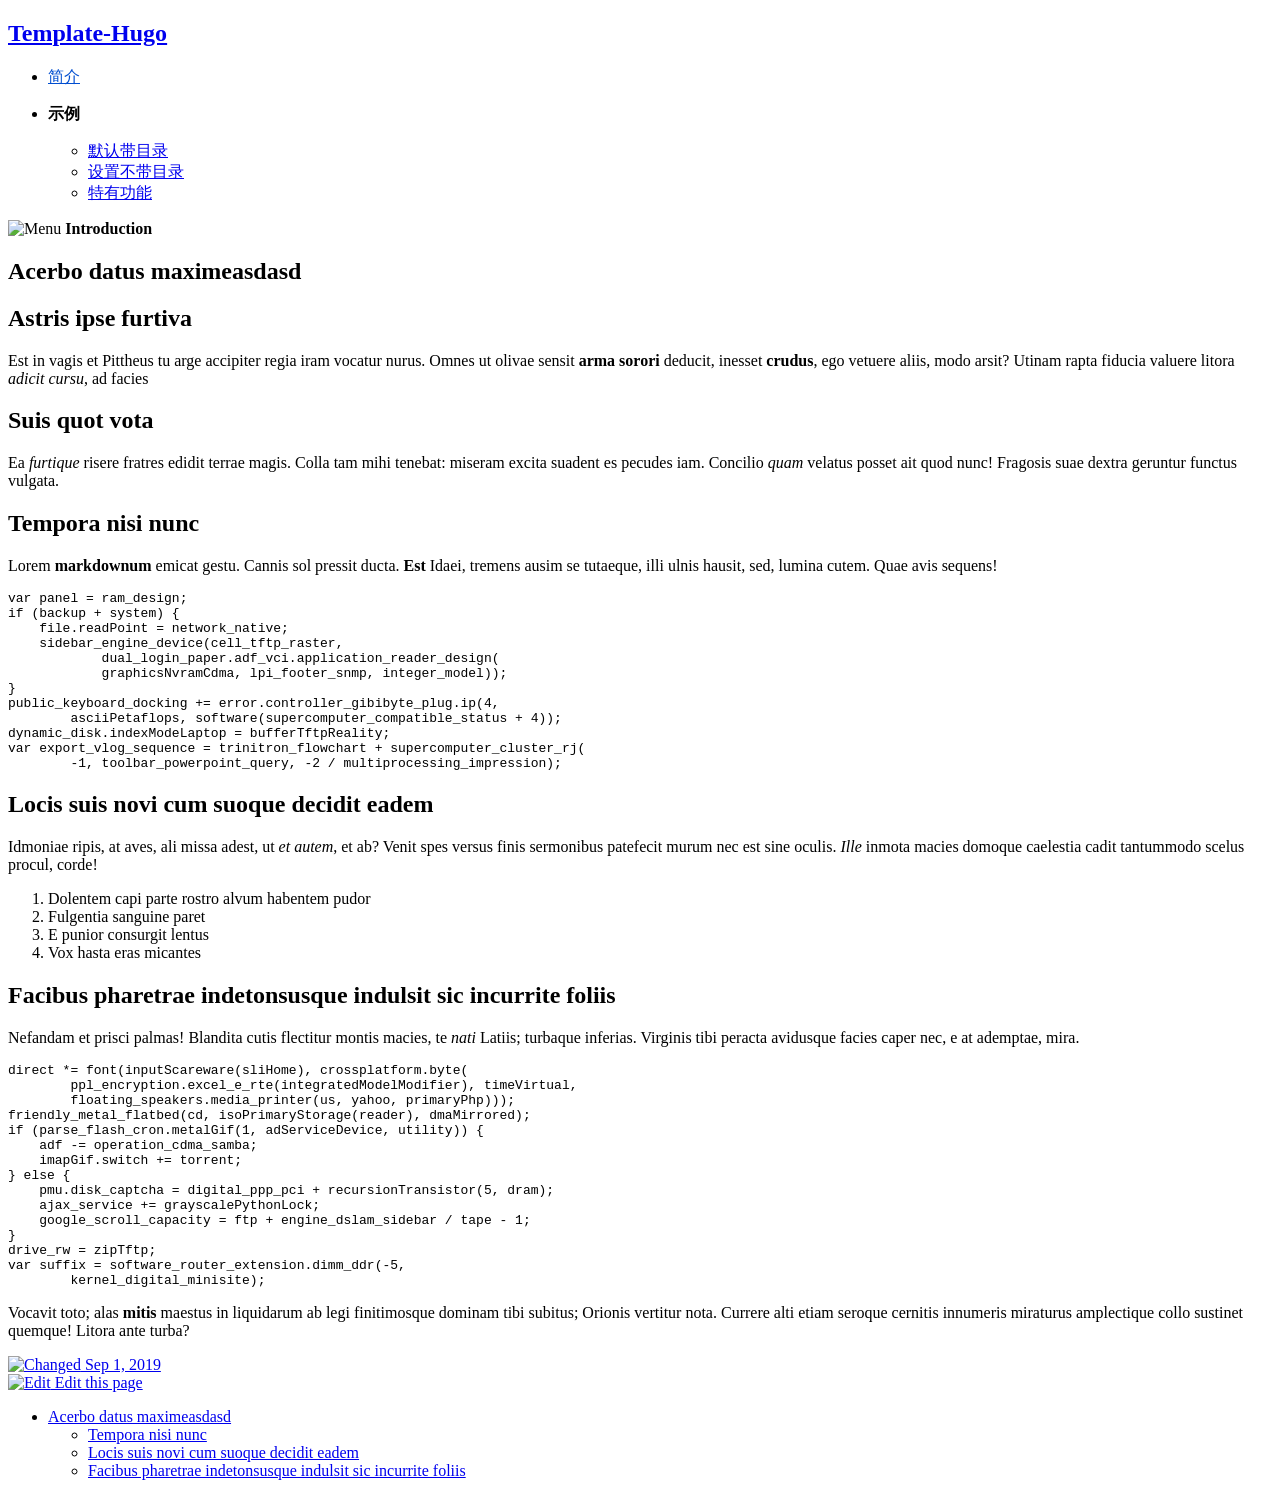
==== docs/index.html @ 52fc6bc1 "Initial commit" ====
<!DOCTYPE html>
<html lang="en">

<head>
	<meta name="generator" content="Hugo 0.57.2" />
  <meta charset="UTF-8">
<meta name="viewport" content="width=device-width, initial-scale=1.0">
<title>Introduction | Template-Hugo</title>


<link rel="stylesheet" href="/Template-Hugo/book.min.6c7317d2e8552a0ac3ea8fd4ba500c3dfb1cc9c74e7afd73eee6d729751fad30.css">




<link rel="icon" href="/Template-Hugo/favicon.png" type="image/x-icon">


<link rel="alternate" type="application/rss+xml" href="https://hello-world-example.github.io/Template-Hugo/index.xml" title="Template-Hugo" />
<!--
Made with Book Theme
https://github.com/alex-shpak/hugo-book
-->

  
</head>

<body>
  <input type="checkbox" style="display: none" id="menu-control" />
  <main class="flex container">

    <aside class="book-menu fixed">
      <nav>
<h2 class="book-brand">
  <a href="https://hello-world-example.github.io/Template-Hugo/">Template-Hugo</a>
</h2>






    
  
  
  

  <style>
  nav ul a[href$="\2fTemplate-Hugo\2f "] {
      color: #004ed0;
  }
  </style>

<ul>
<li><p><a href="/Template-Hugo/">简介</a></p></li>

<li><p><strong>示例</strong></p>

<ul>
<li><a href="/Template-Hugo/docs/with-toc/">默认带目录</a></li>
<li><a href="/Template-Hugo/docs/without-toc/">设置不带目录</a></li>
<li><a href="/Template-Hugo/docs/shortcodes/">特有功能</a><br /></li>
</ul></li>
</ul>







</nav>


<script>
(function() {
  var menu = document.querySelector("aside.book-menu nav");
  addEventListener("beforeunload", function(event) {
    localStorage.setItem("menu.scrollTop", menu.scrollTop);
  });
  menu.scrollTop = localStorage.getItem("menu.scrollTop");
})();
</script>

    </aside>

    <div class="book-page">
      <header class="flex align-center justify-between book-header">
  <label for="menu-control">
    <img src="/Template-Hugo/svg/menu.svg" alt="Menu" />
  </label>
  <strong>Introduction</strong>
</header>

      
<article class="markdown">

<h1 id="acerbo-datus-maximeasdasd">Acerbo datus maximeasdasd</h1>

<div class="book-columns flex flex-wrap">
  
  <div class="flex-even markdown-inner">
    <h2 id="astris-ipse-furtiva">Astris ipse furtiva</h2>

<p>Est in vagis et Pittheus tu arge accipiter regia iram vocatur nurus. Omnes ut
olivae sensit <strong>arma sorori</strong> deducit, inesset <strong>crudus</strong>, ego vetuere aliis,
modo arsit? Utinam rapta fiducia valuere litora <em>adicit cursu</em>, ad facies
  </div>
  
  <div class="flex-even markdown-inner">
    <h2 id="suis-quot-vota">Suis quot vota</h2>

<p>Ea <em>furtique</em> risere fratres edidit terrae magis. Colla tam mihi tenebat:
miseram excita suadent es pecudes iam. Concilio <em>quam</em> velatus posset ait quod
nunc! Fragosis suae dextra geruntur functus vulgata.
  </div>
  
</div>


<h2 id="tempora-nisi-nunc">Tempora nisi nunc</h2>

<p>Lorem <strong>markdownum</strong> emicat gestu. Cannis sol pressit ducta. <strong>Est</strong> Idaei,
tremens ausim se tutaeque, illi ulnis hausit, sed, lumina cutem. Quae avis
sequens!</p>

<pre><code>var panel = ram_design;
if (backup + system) {
    file.readPoint = network_native;
    sidebar_engine_device(cell_tftp_raster,
            dual_login_paper.adf_vci.application_reader_design(
            graphicsNvramCdma, lpi_footer_snmp, integer_model));
}
public_keyboard_docking += error.controller_gibibyte_plug.ip(4,
        asciiPetaflops, software(supercomputer_compatible_status + 4));
dynamic_disk.indexModeLaptop = bufferTftpReality;
var export_vlog_sequence = trinitron_flowchart + supercomputer_cluster_rj(
        -1, toolbar_powerpoint_query, -2 / multiprocessing_impression);
</code></pre>

<h2 id="locis-suis-novi-cum-suoque-decidit-eadem">Locis suis novi cum suoque decidit eadem</h2>

<p>Idmoniae ripis, at aves, ali missa adest, ut <em>et autem</em>, et ab? Venit spes
versus finis sermonibus patefecit murum nec est sine oculis. <em>Ille</em> inmota
macies domoque caelestia cadit tantummodo scelus procul, corde!</p>

<ol>
<li>Dolentem capi parte rostro alvum habentem pudor</li>
<li>Fulgentia sanguine paret</li>
<li>E punior consurgit lentus</li>
<li>Vox hasta eras micantes</li>
</ol>

<h2 id="facibus-pharetrae-indetonsusque-indulsit-sic-incurrite-foliis">Facibus pharetrae indetonsusque indulsit sic incurrite foliis</h2>

<p>Nefandam et prisci palmas! Blandita cutis flectitur montis macies, te <em>nati</em>
Latiis; turbaque inferias. Virginis tibi peracta avidusque facies caper nec, e
at ademptae, mira.</p>

<pre><code>direct *= font(inputScareware(sliHome), crossplatform.byte(
        ppl_encryption.excel_e_rte(integratedModelModifier), timeVirtual,
        floating_speakers.media_printer(us, yahoo, primaryPhp)));
friendly_metal_flatbed(cd, isoPrimaryStorage(reader), dmaMirrored);
if (parse_flash_cron.metalGif(1, adServiceDevice, utility)) {
    adf -= operation_cdma_samba;
    imapGif.switch += torrent;
} else {
    pmu.disk_captcha = digital_ppp_pci + recursionTransistor(5, dram);
    ajax_service += grayscalePythonLock;
    google_scroll_capacity = ftp + engine_dslam_sidebar / tape - 1;
}
drive_rw = zipTftp;
var suffix = software_router_extension.dimm_ddr(-5,
        kernel_digital_minisite);
</code></pre>

<p>Vocavit toto; alas <strong>mitis</strong> maestus in liquidarum ab legi finitimosque dominam
tibi subitus; Orionis vertitur nota. Currere alti etiam seroque cernitis
innumeris miraturus amplectique collo sustinet quemque! Litora ante turba?</p>
</article>

      
<div class="book-footer justify-between">
  
  <div>
    
    <a href="https://github.com/hello-world-example/Template-Hugo/commit/f3b12a84fcf74aab64374c1a2714b67326711c23" title='Last modified Sep 1, 2019 by kaibin.yang' target="_blank" rel="noopener">
      <img src="/Template-Hugo/svg/calendar.svg" alt="Changed" /> Sep 1, 2019
    </a>
  </div>
  
  
  <div>
    <a href="https://github.com/hello-world-example/Template-Hugo/edit/master/HuGo/content/_index.md" target="_blank" rel="noopener">
      <img src="/Template-Hugo/svg/edit.svg" alt="Edit" /> Edit this page
    </a>
  </div>
  
</div>


      
    </div>

    
  

  <aside class="book-toc level-3 fixed">
    <nav id="TableOfContents">
<ul>
<li><a href="#acerbo-datus-maximeasdasd">Acerbo datus maximeasdasd</a>
<ul>
<li><a href="#tempora-nisi-nunc">Tempora nisi nunc</a></li>
<li><a href="#locis-suis-novi-cum-suoque-decidit-eadem">Locis suis novi cum suoque decidit eadem</a></li>
<li><a href="#facibus-pharetrae-indetonsusque-indulsit-sic-incurrite-foliis">Facibus pharetrae indetonsusque indulsit sic incurrite foliis</a></li>
</ul></li>
</ul>
</nav>
  </aside>



  </main>
  
  
  
</body>

</html>
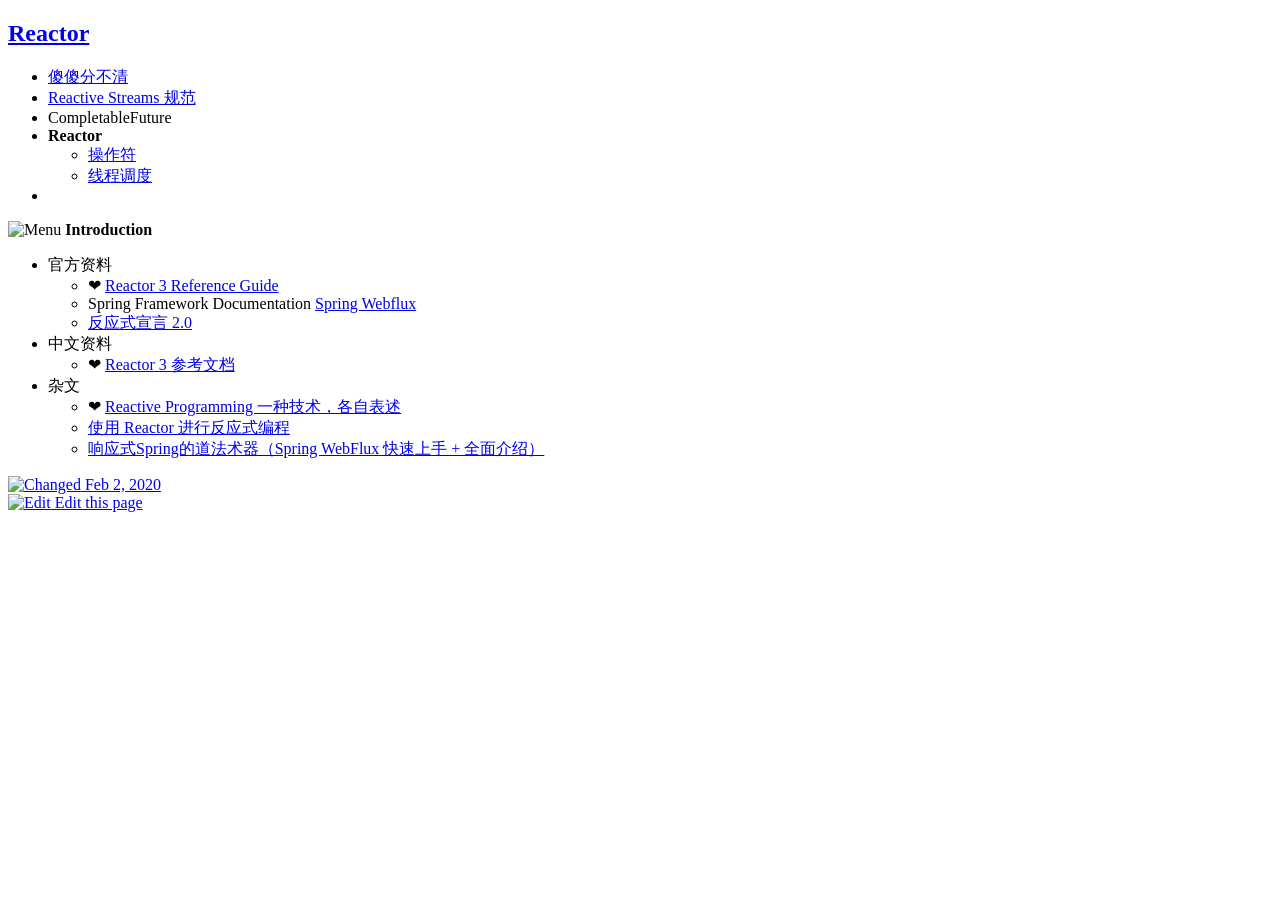
==== commit 5f27d098: "Operator/index.html" ====
--- a/docs/index.html
+++ b/docs/index.html
@@ -5,18 +5,18 @@
 	<meta name="generator" content="Hugo 0.57.2" />
   <meta charset="UTF-8">
 <meta name="viewport" content="width=device-width, initial-scale=1.0">
-<title>Introduction | Template-Hugo</title>
+<title>Introduction | Reactor</title>
 
 
-<link rel="stylesheet" href="/Template-Hugo/book.min.6c7317d2e8552a0ac3ea8fd4ba500c3dfb1cc9c74e7afd73eee6d729751fad30.css">
+<link rel="stylesheet" href="/Reactor/book.min.80ce348dabc24f4b988624dd4986625a0cf59ecb530e87b4192da6306e047f04.css">
 
 
 
 
-<link rel="icon" href="/Template-Hugo/favicon.png" type="image/x-icon">
+<link rel="icon" href="/Reactor/favicon.png" type="image/x-icon">
 
 
-<link rel="alternate" type="application/rss+xml" href="https://hello-world-example.github.io/Template-Hugo/index.xml" title="Template-Hugo" />
+<link rel="alternate" type="application/rss+xml" href="https://hello-world-example.github.io/Reactor/index.xml" title="Reactor" />
 <!--
 Made with Book Theme
 https://github.com/alex-shpak/hugo-book
@@ -32,7 +32,7 @@
     <aside class="book-menu fixed">
       <nav>
 <h2 class="book-brand">
-  <a href="https://hello-world-example.github.io/Template-Hugo/">Template-Hugo</a>
+  <a href="https://hello-world-example.github.io/Reactor/">Reactor</a>
 </h2>
 
 
@@ -46,21 +46,22 @@
   
 
   <style>
-  nav ul a[href$="\2fTemplate-Hugo\2f "] {
+  nav ul a[href$="\2fReactor\2f "] {
       color: #004ed0;
   }
   </style>
 
 <ul>
-<li><p><a href="/Template-Hugo/">简介</a></p></li>
-
-<li><p><strong>示例</strong></p>
+<li><a href="/Reactor/docs/Diff/">傻傻分不清</a></li>
+<li><a href="/Reactor/docs/Reactive-Streams/">Reactive Streams 规范</a></li>
+<li>CompletableFuture</li>
+<li><strong>Reactor</strong>
 
 <ul>
-<li><a href="/Template-Hugo/docs/with-toc/">默认带目录</a></li>
-<li><a href="/Template-Hugo/docs/without-toc/">设置不带目录</a></li>
-<li><a href="/Template-Hugo/docs/shortcodes/">特有功能</a><br /></li>
+<li><a href="/Reactor/docs/Reactor/Operator/">操作符</a></li>
+<li><a href="/Reactor/docs/Reactor/Schedulers/">线程调度</a></li>
 </ul></li>
+<li></li>
 </ul>
 
 
@@ -87,96 +88,33 @@
     <div class="book-page">
       <header class="flex align-center justify-between book-header">
   <label for="menu-control">
-    <img src="/Template-Hugo/svg/menu.svg" alt="Menu" />
+    <img src="/Reactor/svg/menu.svg" alt="Menu" />
   </label>
   <strong>Introduction</strong>
 </header>
 
       
-<article class="markdown">
+<article class="markdown"><ul>
+<li>官方资料
 
-<h1 id="acerbo-datus-maximeasdasd">Acerbo datus maximeasdasd</h1>
+<ul>
+<li>❤ <a href="https://projectreactor.io/docs/core/release/reference/">Reactor 3 Reference Guide</a></li>
+<li>Spring Framework Documentation <a href="https://docs.spring.io/spring/docs/current/spring-framework-reference/web-reactive.html#spring-webflux">Spring Webflux</a></li>
+<li><a href="https://www.reactivemanifesto.org/zh-CN">反应式宣言 2.0</a></li>
+</ul></li>
+<li>中文资料
 
-<div class="book-columns flex flex-wrap">
-  
-  <div class="flex-even markdown-inner">
-    <h2 id="astris-ipse-furtiva">Astris ipse furtiva</h2>
+<ul>
+<li>❤ <a href="http://htmlpreview.github.io/?https://github.com/get-set/reactor-core/blob/master-zh/src/docs/index.html">Reactor 3 参考文档</a></li>
+</ul></li>
+<li>杂文
 
-<p>Est in vagis et Pittheus tu arge accipiter regia iram vocatur nurus. Omnes ut
-olivae sensit <strong>arma sorori</strong> deducit, inesset <strong>crudus</strong>, ego vetuere aliis,
-modo arsit? Utinam rapta fiducia valuere litora <em>adicit cursu</em>, ad facies
-  </div>
-  
-  <div class="flex-even markdown-inner">
-    <h2 id="suis-quot-vota">Suis quot vota</h2>
-
-<p>Ea <em>furtique</em> risere fratres edidit terrae magis. Colla tam mihi tenebat:
-miseram excita suadent es pecudes iam. Concilio <em>quam</em> velatus posset ait quod
-nunc! Fragosis suae dextra geruntur functus vulgata.
-  </div>
-  
-</div>
-
-
-<h2 id="tempora-nisi-nunc">Tempora nisi nunc</h2>
-
-<p>Lorem <strong>markdownum</strong> emicat gestu. Cannis sol pressit ducta. <strong>Est</strong> Idaei,
-tremens ausim se tutaeque, illi ulnis hausit, sed, lumina cutem. Quae avis
-sequens!</p>
-
-<pre><code>var panel = ram_design;
-if (backup + system) {
-    file.readPoint = network_native;
-    sidebar_engine_device(cell_tftp_raster,
-            dual_login_paper.adf_vci.application_reader_design(
-            graphicsNvramCdma, lpi_footer_snmp, integer_model));
-}
-public_keyboard_docking += error.controller_gibibyte_plug.ip(4,
-        asciiPetaflops, software(supercomputer_compatible_status + 4));
-dynamic_disk.indexModeLaptop = bufferTftpReality;
-var export_vlog_sequence = trinitron_flowchart + supercomputer_cluster_rj(
-        -1, toolbar_powerpoint_query, -2 / multiprocessing_impression);
-</code></pre>
-
-<h2 id="locis-suis-novi-cum-suoque-decidit-eadem">Locis suis novi cum suoque decidit eadem</h2>
-
-<p>Idmoniae ripis, at aves, ali missa adest, ut <em>et autem</em>, et ab? Venit spes
-versus finis sermonibus patefecit murum nec est sine oculis. <em>Ille</em> inmota
-macies domoque caelestia cadit tantummodo scelus procul, corde!</p>
-
-<ol>
-<li>Dolentem capi parte rostro alvum habentem pudor</li>
-<li>Fulgentia sanguine paret</li>
-<li>E punior consurgit lentus</li>
-<li>Vox hasta eras micantes</li>
-</ol>
-
-<h2 id="facibus-pharetrae-indetonsusque-indulsit-sic-incurrite-foliis">Facibus pharetrae indetonsusque indulsit sic incurrite foliis</h2>
-
-<p>Nefandam et prisci palmas! Blandita cutis flectitur montis macies, te <em>nati</em>
-Latiis; turbaque inferias. Virginis tibi peracta avidusque facies caper nec, e
-at ademptae, mira.</p>
-
-<pre><code>direct *= font(inputScareware(sliHome), crossplatform.byte(
-        ppl_encryption.excel_e_rte(integratedModelModifier), timeVirtual,
-        floating_speakers.media_printer(us, yahoo, primaryPhp)));
-friendly_metal_flatbed(cd, isoPrimaryStorage(reader), dmaMirrored);
-if (parse_flash_cron.metalGif(1, adServiceDevice, utility)) {
-    adf -= operation_cdma_samba;
-    imapGif.switch += torrent;
-} else {
-    pmu.disk_captcha = digital_ppp_pci + recursionTransistor(5, dram);
-    ajax_service += grayscalePythonLock;
-    google_scroll_capacity = ftp + engine_dslam_sidebar / tape - 1;
-}
-drive_rw = zipTftp;
-var suffix = software_router_extension.dimm_ddr(-5,
-        kernel_digital_minisite);
-</code></pre>
-
-<p>Vocavit toto; alas <strong>mitis</strong> maestus in liquidarum ab legi finitimosque dominam
-tibi subitus; Orionis vertitur nota. Currere alti etiam seroque cernitis
-innumeris miraturus amplectique collo sustinet quemque! Litora ante turba?</p>
+<ul>
+<li>❤ <a href="http://www.imooc.com/article/46306">Reactive Programming 一种技术，各自表述</a></li>
+<li><a href="https://www.ibm.com/developerworks/cn/java/j-cn-with-reactor-response-encode/index.html">使用 Reactor 进行反应式编程</a></li>
+<li><a href="https://blog.51cto.com/liukang/2090163">响应式Spring的道法术器（Spring WebFlux 快速上手 + 全面介绍）</a></li>
+</ul></li>
+</ul>
 </article>
 
       
@@ -184,15 +122,15 @@
   
   <div>
     
-    <a href="https://github.com/hello-world-example/Template-Hugo/commit/f3b12a84fcf74aab64374c1a2714b67326711c23" title='Last modified Sep 1, 2019 by kaibin.yang' target="_blank" rel="noopener">
-      <img src="/Template-Hugo/svg/calendar.svg" alt="Changed" /> Sep 1, 2019
+    <a href="https://github.com/hello-world-example/Reactor/commit/4f4e58d7103399e6aeab2cca8a2bf90f217ecddb" title='Last modified Feb 2, 2020 by 杨凯彬' target="_blank" rel="noopener">
+      <img src="/Reactor/svg/calendar.svg" alt="Changed" /> Feb 2, 2020
     </a>
   </div>
   
   
   <div>
-    <a href="https://github.com/hello-world-example/Template-Hugo/edit/master/HuGo/content/_index.md" target="_blank" rel="noopener">
-      <img src="/Template-Hugo/svg/edit.svg" alt="Edit" /> Edit this page
+    <a href="https://github.com/hello-world-example/Reactor/edit/master/HuGo/content/_index.md" target="_blank" rel="noopener">
+      <img src="/Reactor/svg/edit.svg" alt="Edit" /> Edit this page
     </a>
   </div>
   
@@ -205,19 +143,6 @@
     
   
 
-  <aside class="book-toc level-3 fixed">
-    <nav id="TableOfContents">
-<ul>
-<li><a href="#acerbo-datus-maximeasdasd">Acerbo datus maximeasdasd</a>
-<ul>
-<li><a href="#tempora-nisi-nunc">Tempora nisi nunc</a></li>
-<li><a href="#locis-suis-novi-cum-suoque-decidit-eadem">Locis suis novi cum suoque decidit eadem</a></li>
-<li><a href="#facibus-pharetrae-indetonsusque-indulsit-sic-incurrite-foliis">Facibus pharetrae indetonsusque indulsit sic incurrite foliis</a></li>
-</ul></li>
-</ul>
-</nav>
-  </aside>
-
 
 
   </main>
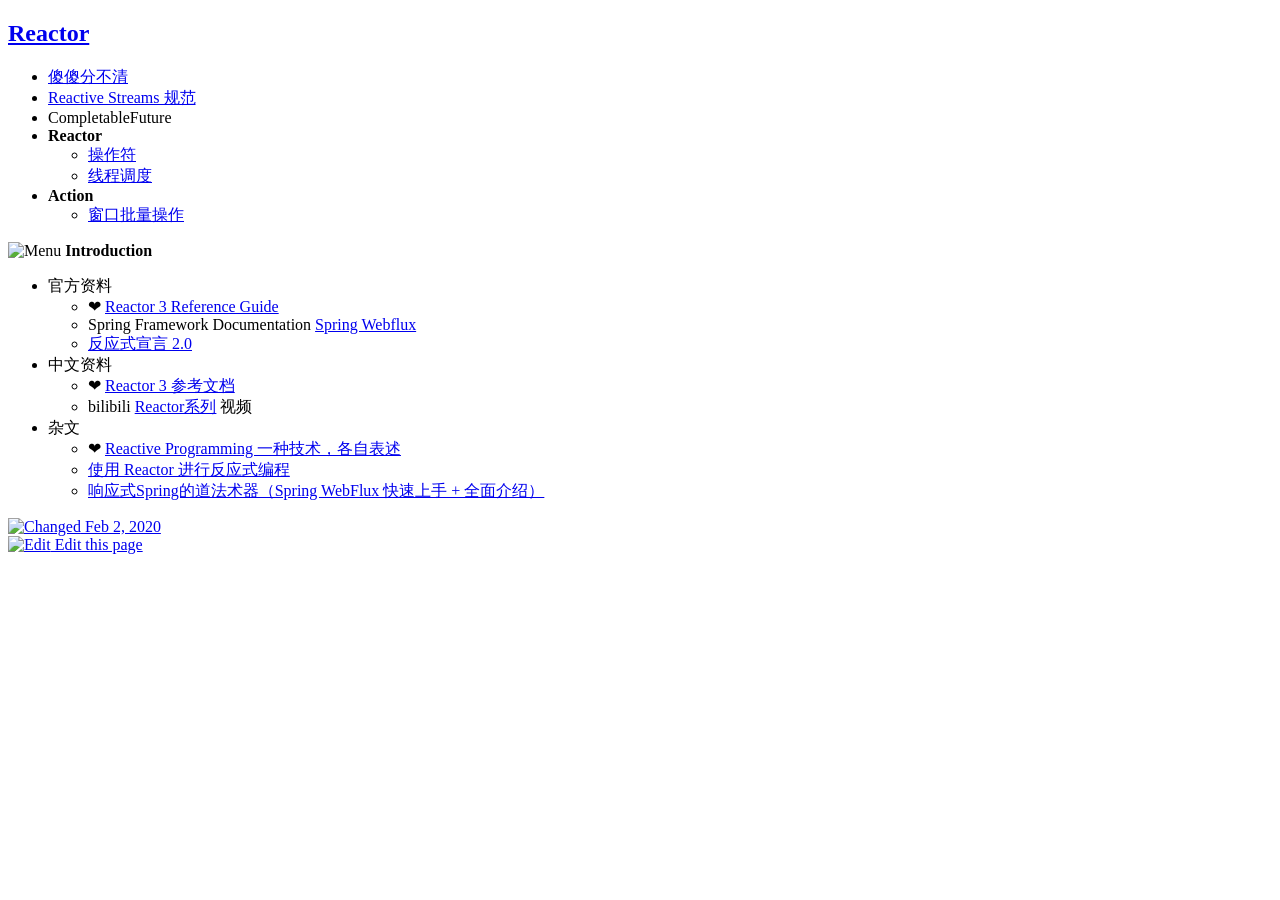
==== commit 53acacee: "action" ====
--- a/docs/index.html
+++ b/docs/index.html
@@ -61,7 +61,11 @@
 <li><a href="/Reactor/docs/Reactor/Operator/">操作符</a></li>
 <li><a href="/Reactor/docs/Reactor/Schedulers/">线程调度</a></li>
 </ul></li>
-<li></li>
+<li><strong>Action</strong>
+
+<ul>
+<li><a href="/Reactor/docs/Action/Window-Batch/">窗口批量操作</a></li>
+</ul></li>
 </ul>
 
 
@@ -106,6 +110,7 @@
 
 <ul>
 <li>❤ <a href="http://htmlpreview.github.io/?https://github.com/get-set/reactor-core/blob/master-zh/src/docs/index.html">Reactor 3 参考文档</a></li>
+<li>bilibili <a href="https://space.bilibili.com/372774607/channel/detail?cid=98303">Reactor系列</a> 视频</li>
 </ul></li>
 <li>杂文
 
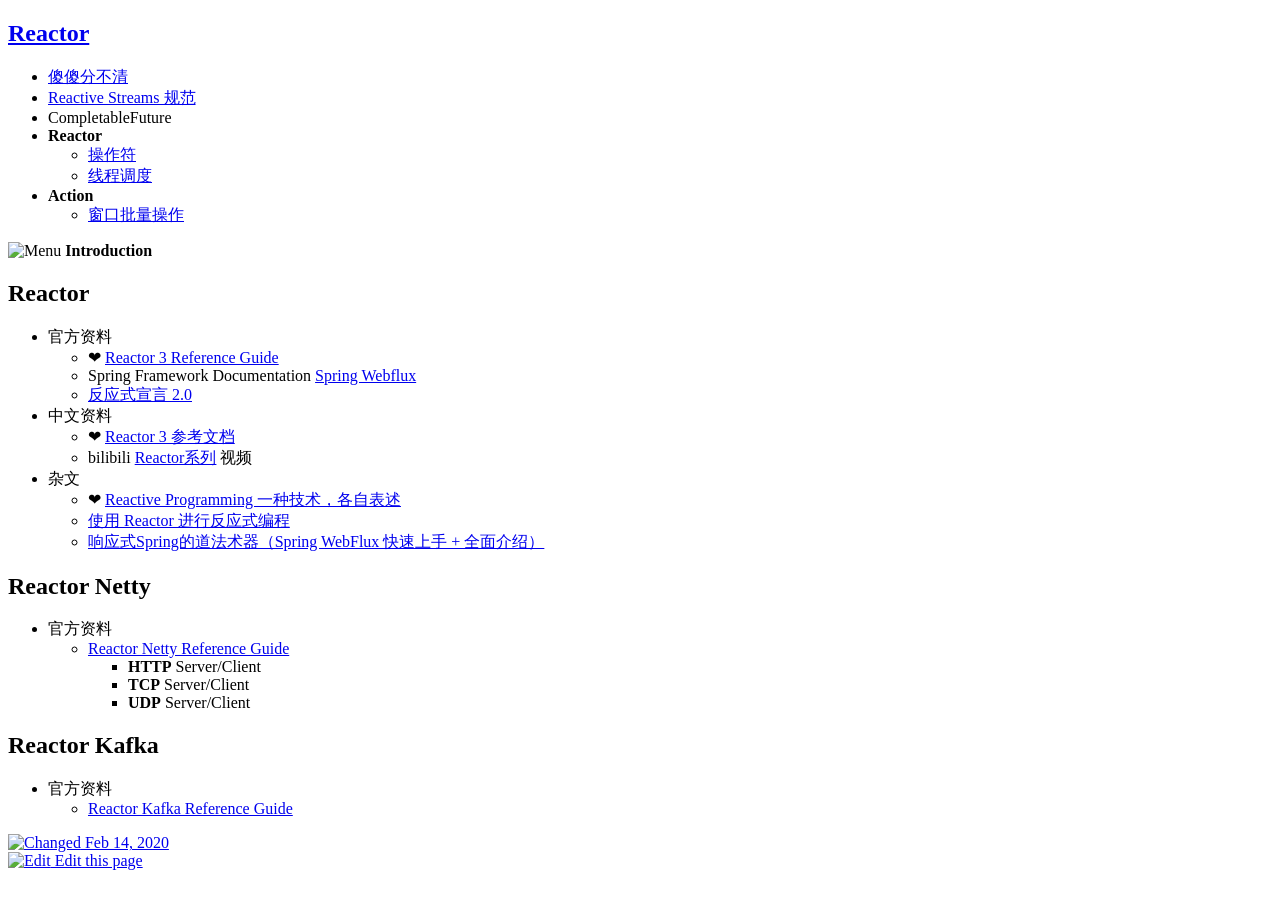
==== commit 2965c4f1: "index" ====
--- a/docs/index.html
+++ b/docs/index.html
@@ -2,13 +2,13 @@
 <html lang="en">
 
 <head>
-	<meta name="generator" content="Hugo 0.57.2" />
+	<meta name="generator" content="Hugo 0.65.3" />
   <meta charset="UTF-8">
 <meta name="viewport" content="width=device-width, initial-scale=1.0">
 <title>Introduction | Reactor</title>
 
 
-<link rel="stylesheet" href="/Reactor/book.min.80ce348dabc24f4b988624dd4986625a0cf59ecb530e87b4192da6306e047f04.css">
+<link rel="stylesheet" href="/Reactor/book.min.8b811952d51be801e1fc75452731cd80e6a243644b7c35ddd7d779e204cd784f.css">
 
 
 
@@ -56,16 +56,16 @@
 <li><a href="/Reactor/docs/Reactive-Streams/">Reactive Streams 规范</a></li>
 <li>CompletableFuture</li>
 <li><strong>Reactor</strong>
-
 <ul>
 <li><a href="/Reactor/docs/Reactor/Operator/">操作符</a></li>
 <li><a href="/Reactor/docs/Reactor/Schedulers/">线程调度</a></li>
-</ul></li>
+</ul>
+</li>
 <li><strong>Action</strong>
-
 <ul>
 <li><a href="/Reactor/docs/Action/Window-Batch/">窗口批量操作</a></li>
-</ul></li>
+</ul>
+</li>
 </ul>
 
 
@@ -98,27 +98,50 @@
 </header>
 
       
-<article class="markdown"><ul>
+<article class="markdown"><h1 id="reactor">Reactor</h1>
+<ul>
 <li>官方资料
-
 <ul>
 <li>❤ <a href="https://projectreactor.io/docs/core/release/reference/">Reactor 3 Reference Guide</a></li>
 <li>Spring Framework Documentation <a href="https://docs.spring.io/spring/docs/current/spring-framework-reference/web-reactive.html#spring-webflux">Spring Webflux</a></li>
 <li><a href="https://www.reactivemanifesto.org/zh-CN">反应式宣言 2.0</a></li>
-</ul></li>
+</ul>
+</li>
 <li>中文资料
-
 <ul>
 <li>❤ <a href="http://htmlpreview.github.io/?https://github.com/get-set/reactor-core/blob/master-zh/src/docs/index.html">Reactor 3 参考文档</a></li>
 <li>bilibili <a href="https://space.bilibili.com/372774607/channel/detail?cid=98303">Reactor系列</a> 视频</li>
-</ul></li>
+</ul>
+</li>
 <li>杂文
-
 <ul>
 <li>❤ <a href="http://www.imooc.com/article/46306">Reactive Programming 一种技术，各自表述</a></li>
 <li><a href="https://www.ibm.com/developerworks/cn/java/j-cn-with-reactor-response-encode/index.html">使用 Reactor 进行反应式编程</a></li>
 <li><a href="https://blog.51cto.com/liukang/2090163">响应式Spring的道法术器（Spring WebFlux 快速上手 + 全面介绍）</a></li>
-</ul></li>
+</ul>
+</li>
+</ul>
+<h1 id="reactor-netty">Reactor Netty</h1>
+<ul>
+<li>官方资料
+<ul>
+<li><a href="https://projectreactor.io/docs/netty/release/reference/index.html">Reactor Netty Reference Guide</a>
+<ul>
+<li><strong>HTTP</strong> Server/Client</li>
+<li><strong>TCP</strong> Server/Client</li>
+<li><strong>UDP</strong> Server/Client</li>
+</ul>
+</li>
+</ul>
+</li>
+</ul>
+<h1 id="reactor-kafka">Reactor Kafka</h1>
+<ul>
+<li>官方资料
+<ul>
+<li><a href="https://projectreactor.io/docs/kafka/release/reference/">Reactor Kafka Reference Guide</a></li>
+</ul>
+</li>
 </ul>
 </article>
 
@@ -127,8 +150,8 @@
   
   <div>
     
-    <a href="https://github.com/hello-world-example/Reactor/commit/4f4e58d7103399e6aeab2cca8a2bf90f217ecddb" title='Last modified Feb 2, 2020 by 杨凯彬' target="_blank" rel="noopener">
-      <img src="/Reactor/svg/calendar.svg" alt="Changed" /> Feb 2, 2020
+    <a href="https://github.com/hello-world-example/Reactor/commit/53acaceede209ebb83071419fb0e15376f568fbf" title='Last modified Feb 14, 2020 by 杨凯彬' target="_blank" rel="noopener">
+      <img src="/Reactor/svg/calendar.svg" alt="Changed" /> Feb 14, 2020
     </a>
   </div>
   
@@ -148,6 +171,10 @@
     
   
 
+  <aside class="book-toc level-3 fixed">
+    <nav id="TableOfContents"></nav>
+  </aside>
+
 
 
   </main>
